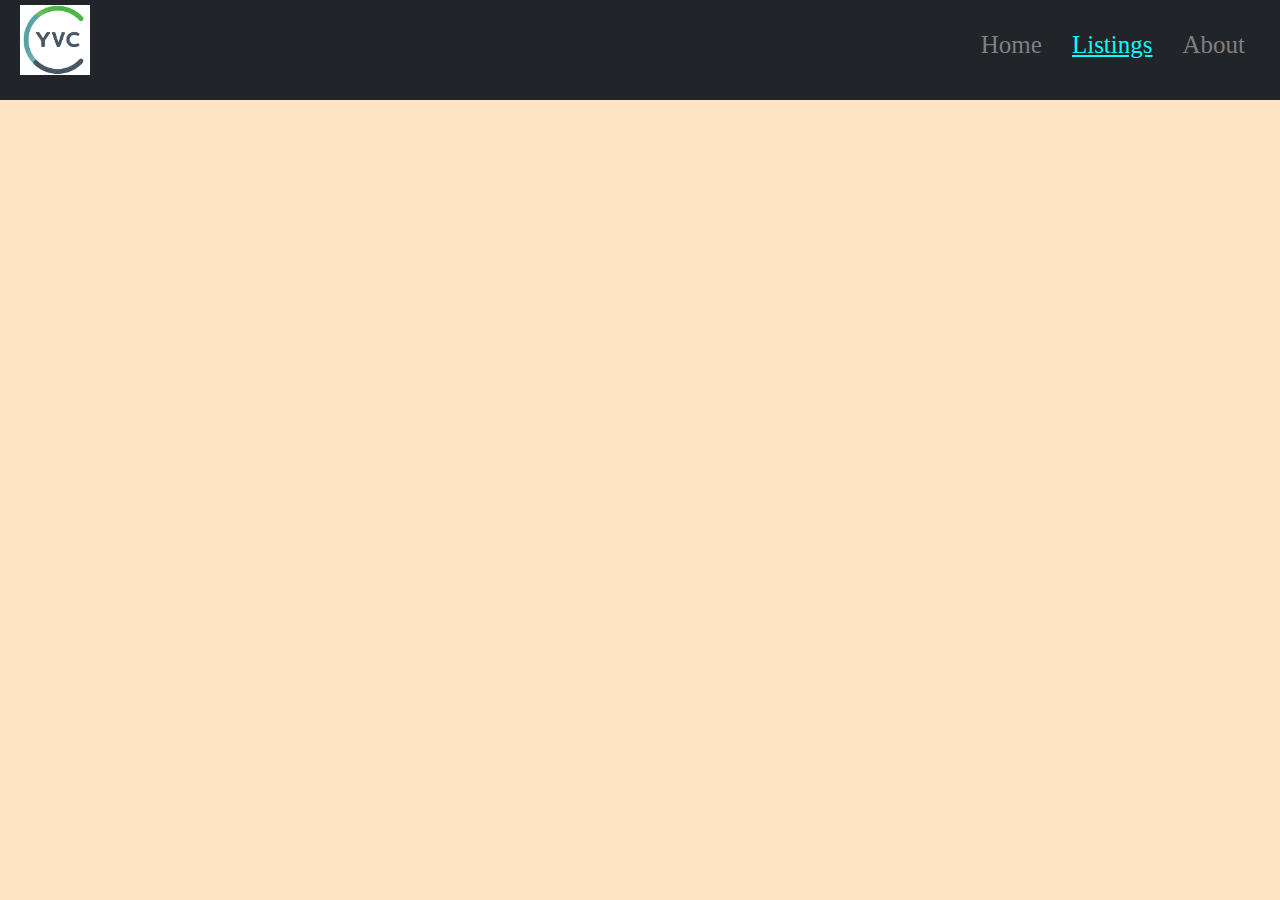
==== listings.html @ 867fbf7c "first commit" ====
<!DOCTYPE html>
<html lang="en">
<head>
    <meta charset="UTF-8">
    <meta http-equiv="X-UA-Compatible" content="IE=edge">
    <meta name="viewport" content="width=device-width, initial-scale=1.0">
    <title>Youth Volunterring Center</title>
    <link rel = "stylesheet" href = "main.css">
    <link rel = "stylesheet" href = "listings.css">
</head>
<body>
    <div id="navBar"> 
        <img src="yvc_logo_possibly.png" id="navImage">
        <ul id="navList">
            <a href = "index.html"><li class="navItem home">Home</li></a>
            <a href = "listings.html" target = _blank><li class="navItem listings">Listings</li></a>
            <a href = "about.html" target = _blank><li class="navItem">About</li></a>
        </ul>
    </div>
</body>
</html>
---- main.css ----
body {
    margin: 0px;
    background-color:bisque;
    font-family:fantasy;
}

/* Navigation Bar */
#navBar {
    background-color: #212529;

    display: flex;
    justify-content: space-between;

    padding-left: 20px;
    padding-right: 20px;
    height:100px;
    
}

#navList {
    display: flex;
    list-style: none;
}

.navItem {
    padding-bottom: 10px;
    padding: 15px;
    font-size: 25px;
    color: grey;
}
#navImage {
  height: 70px;
  padding-top: 5px;
}

/* Transition Content */
#transitionalContent {
    text-align: center;
    background-image: url('people2.jpg');
    background-repeat: no-repeat;
    background-size: cover;
    height: 500px;

    margin: 5%;
    margin-left: -15px;
    margin-right: -15px;
    margin-top: -21px;
    margin-bottom: -75px;
}


/* Text Container */
#text {
    display: flex;
    /* background-color: white; */
    background-image: linear-gradient(white, gray);
}

/* Main Text Box */
#mainText {
    display: flex;
    flex-direction: column;

    border-style: solid;
    border-color: black;

    margin: 5%;
    width: 60%;
    text-align: center;
}

.listing {

    margin: 20px;

    display: flex;
}
.listingText {
    display: flex;
    flex-direction: column;
}

/* Side Text Box */
#sideText {
    display: flex;
    flex-direction: column;
    
    border-style: solid;
    border-color:black;
    margin: 5%;
    margin-left: 0px;
    width: 30%;
    text-align: center;
}

.stItem {
    display: flex;
    flex-direction: column;

    border-style: solid;
    border-color: black;
    margin: 10px;
    

    display: flex;
}

a {
    text-decoration: none;
}

.navItem:hover {
    text-decoration: underline;
    color: cyan;
}

.home {
    text-decoration: underline;
    color: cyan; 
}

.wsnyc {
    width: 200px;
    height: 200px;
    float: left;
    padding-bottom: 50px;
}

#purple {
    display: flex;
    flex-direction: row;
}

.ANY {
    float: right;
}

.habitat {
    float: left;
    padding-bottom: 15px;
}

.emptyspace {
    visibility: hidden;
}

.transitionH {
    background-color: white;
}

#purple2 {
    background-color: purple;
    margin-left: -35px;
    margin-right: -20px;
}

#red {
    background-color: red;
    margin-left: -35px;
    margin-right: -20px;
}

#blue {
    background-color: blue;
    margin-left: -35px;
    margin-right: -20px;
}



.transitionH {
    background-color: white;
}

#purple2 {
    background-color: purple;
    margin-left: -35px;
    margin-right: -20px;
}

#red {
    background-color: red;
    margin-left: -35px;
    margin-right: -20px;
}

#blue {
    background-color: blue;
    margin-left: -35px;
    margin-right: -20px;
}

#contact {
    background-color: #212529;
    color: grey;
    margin-top: -20px;
    margin-bottom: -20px;
}

.ourcontacts {
    display: flex;
    flex-direction: column;
}

#college {
    margin: 45px;
    background-color: rgb(65, 18, 140);
    padding: 15px;
}

#networking {
    background-color: crimson;
    padding: 5px;
    width: 300px;
    margin-left: 45px;
}

#social {
   background-color:dodgerblue;
   width: 290px;
   margin-left: 45px;
   padding: 10px;
}

#experience {
    background-color: bisque;
    width: 290px;
    padding: 10px;
    margin-left: 45px;
}

#purple p{
    font-family:'Gill Sans', 'Gill Sans MT', Calibri, 'Trebuchet MS', sans-serif;
}

#red p {
    font-family:'Gill Sans', 'Gill Sans MT', Calibri, 'Trebuchet MS', sans-serif;
}

#blue p {
    font-family:'Gill Sans', 'Gill Sans MT', Calibri, 'Trebuchet MS', sans-serif;
}

#college p{
    font-family:'Gill Sans', 'Gill Sans MT', Calibri, 'Trebuchet MS', sans-serif;
}

#networking p{
    font-family:'Gill Sans', 'Gill Sans MT', Calibri, 'Trebuchet MS', sans-serif;
}

#social p{
    font-family:'Gill Sans', 'Gill Sans MT', Calibri, 'Trebuchet MS', sans-serif;
}

#experience p{
    font-family:'Gill Sans', 'Gill Sans MT', Calibri, 'Trebuchet MS', sans-serif;
}

.listings {
    color: cyan;
    text-decoration:underline;
}
---- listings.css ----
.home {
    text-decoration: none;
    color: gray;
}
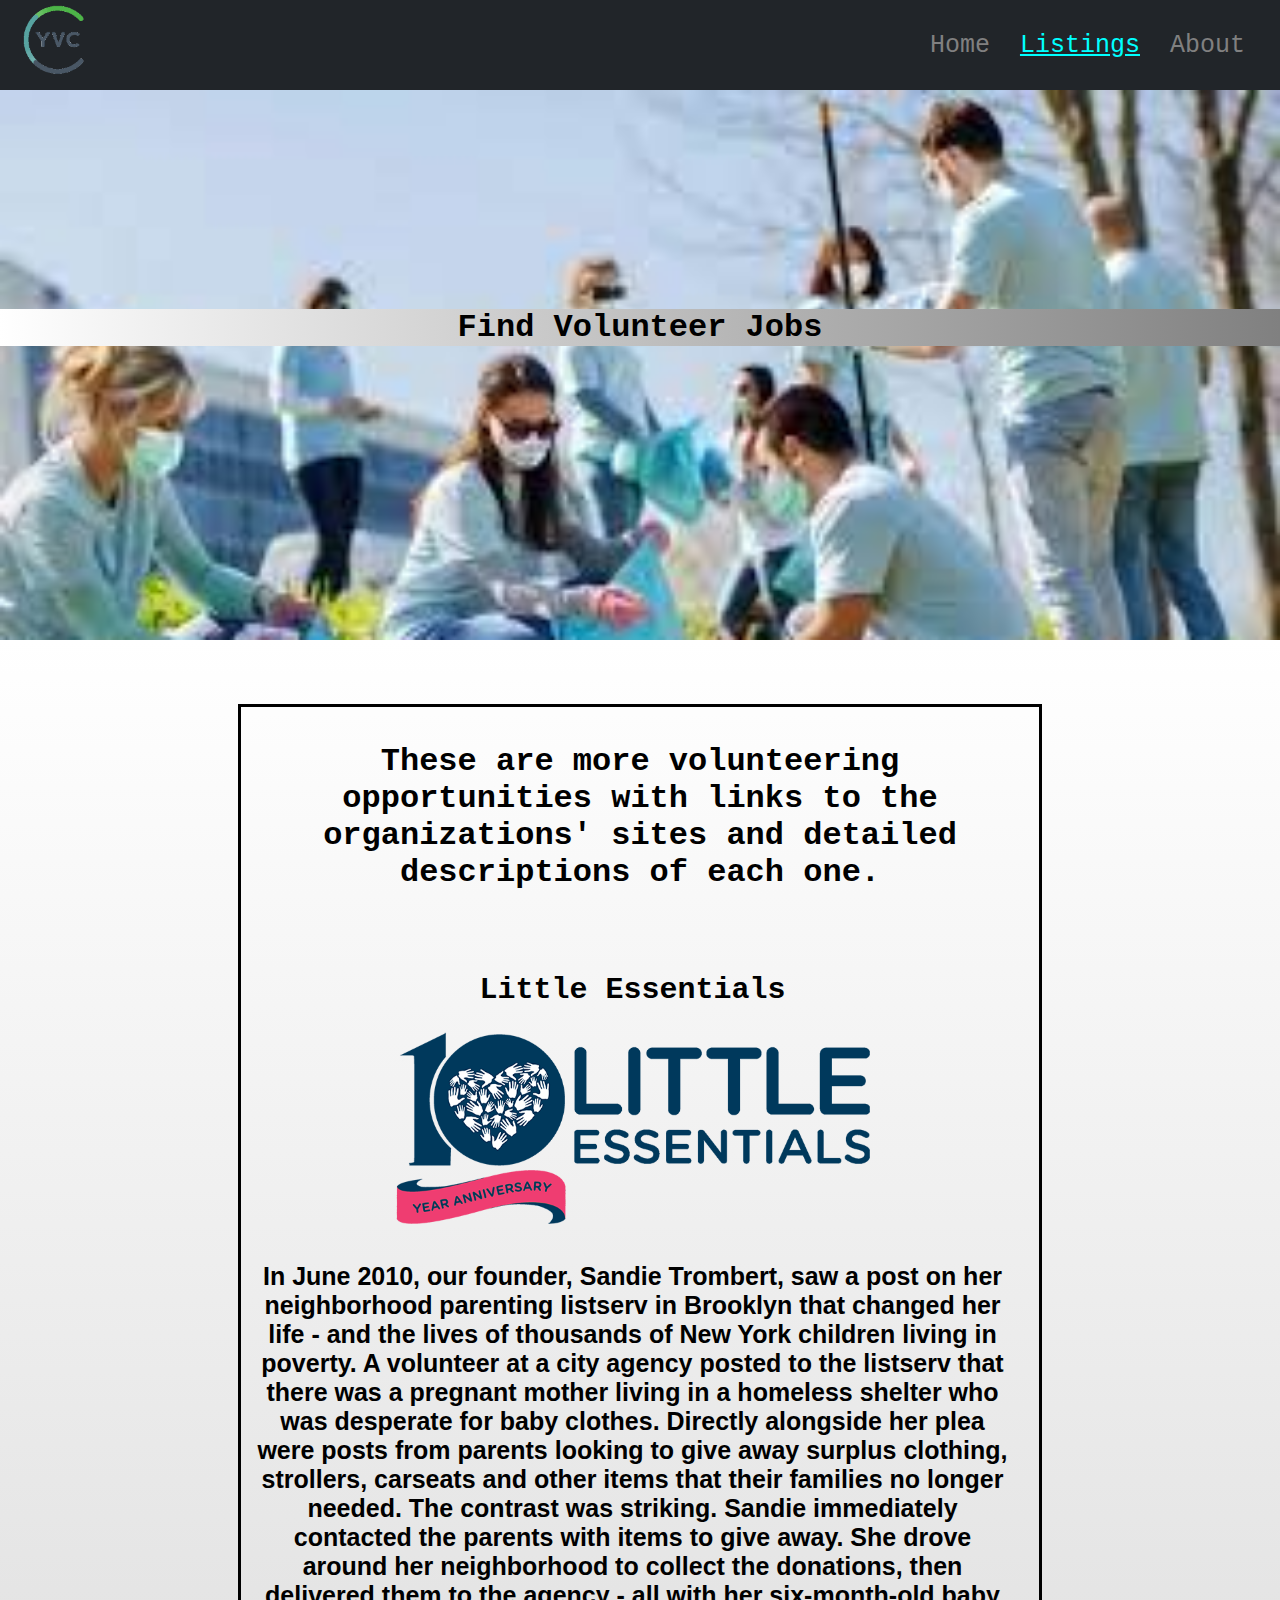
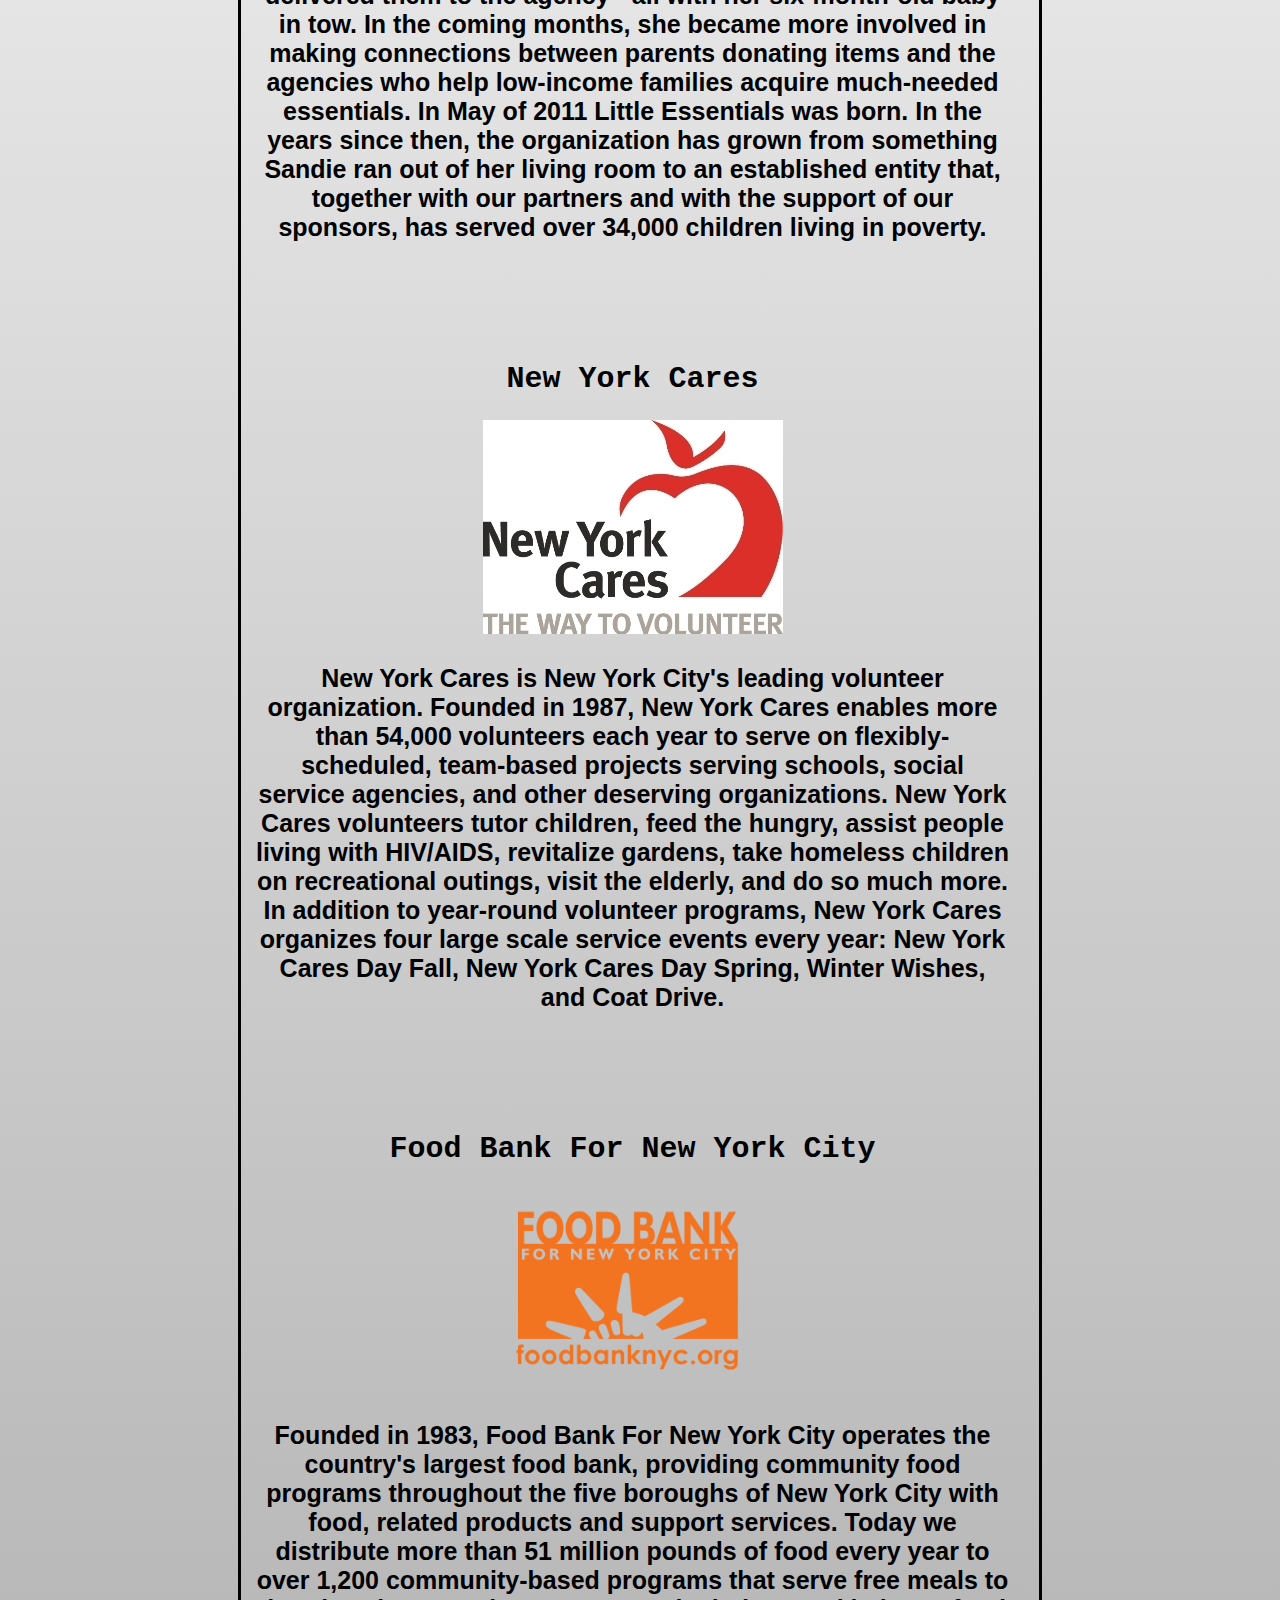
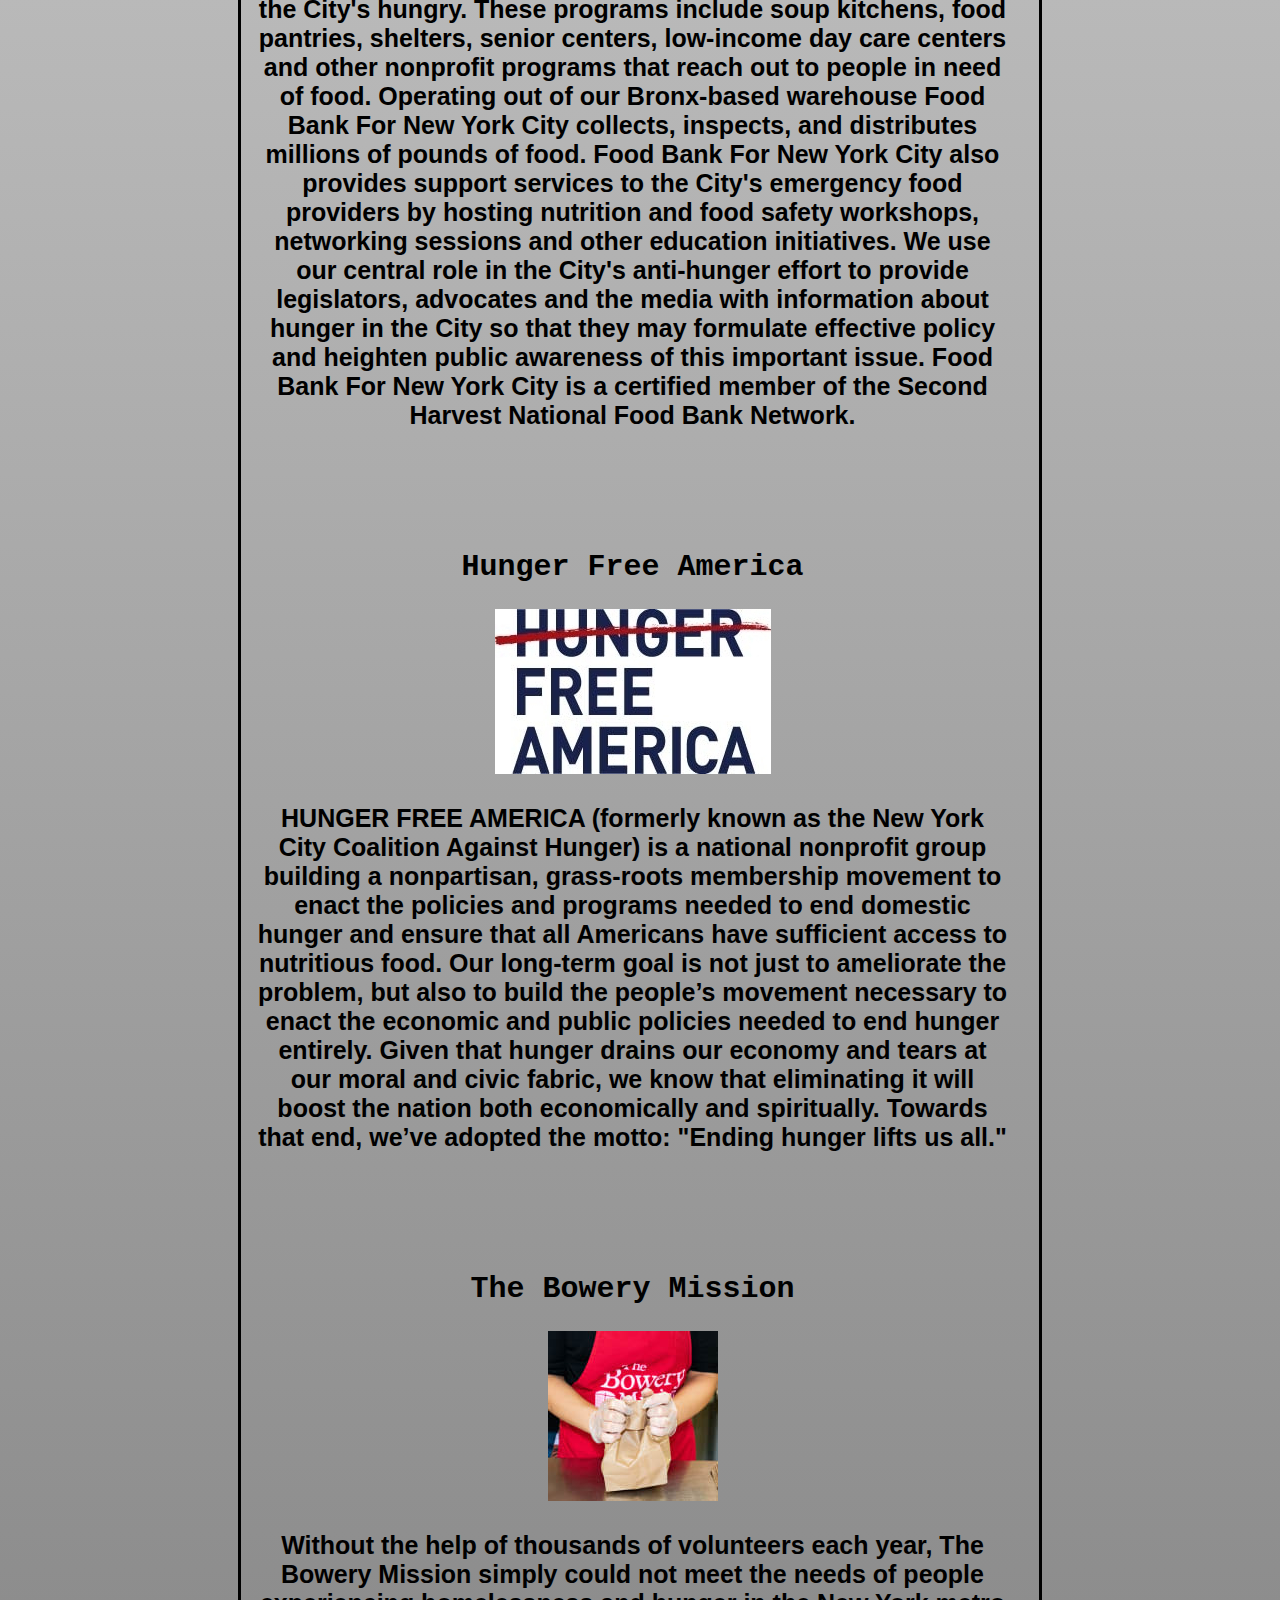
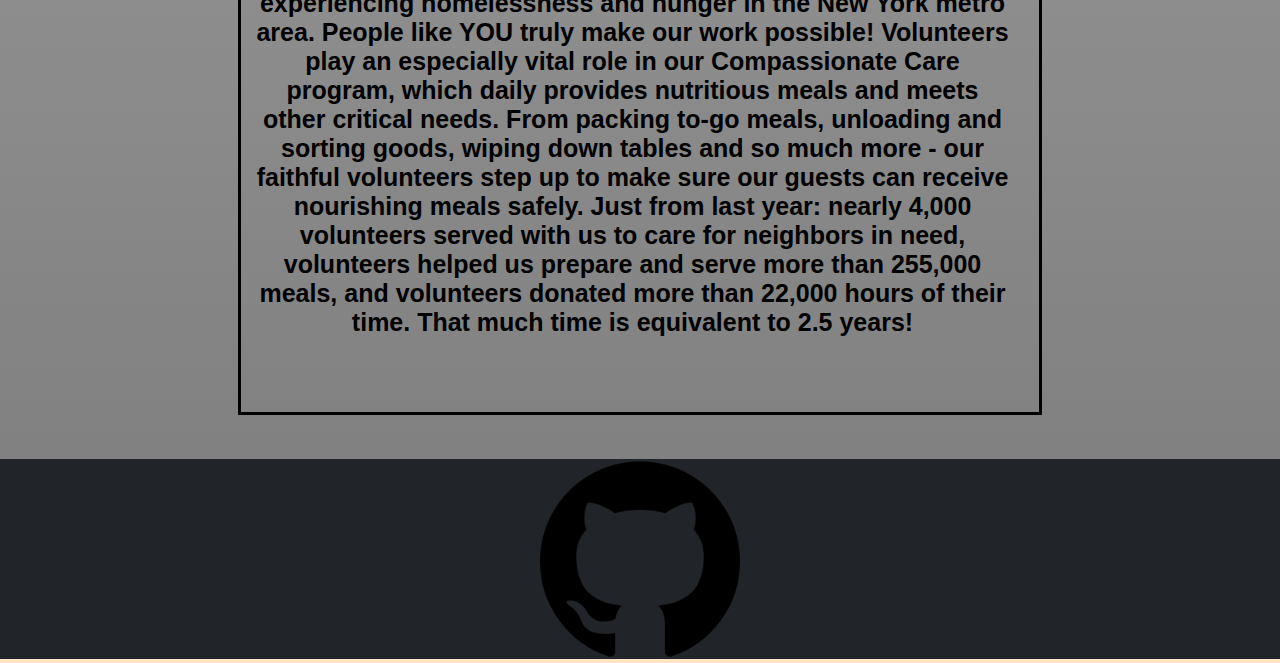
==== commit 403a029d: "update1" ====
--- a/listings.html
+++ b/listings.html
@@ -10,12 +10,99 @@
 </head>
 <body>
     <div id="navBar"> 
-        <img src="yvc_logo_possibly.png" id="navImage">
+        <img src="yvc_logo.png" id="navImage">
         <ul id="navList">
-            <a href = "index.html"><li class="navItem home">Home</li></a>
-            <a href = "listings.html" target = _blank><li class="navItem listings">Listings</li></a>
+            <a href = "index.html" target = _blank><li class="navItem home">Home</li></a>
+          <li class="navItem listings">Listings</li>
             <a href = "about.html" target = _blank><li class="navItem">About</li></a>
         </ul>
     </div>
+
+    <div id = "listingTransition">
+        <div class = "emptyspace">k</div>
+        <div class = "emptyspace">k</div>
+        <div class = "emptyspace">k</div>
+        <div class = "emptyspace">k</div>
+        <div class = "emptyspace">k</div>
+        <div class = "emptyspace">k</div>
+        <div class = "emptyspace">k</div>
+        <div class = "emptyspace">k</div>
+        <div class = "emptyspace">k</div>
+        <div class = "emptyspace">k</div>
+        <div class = "emptyspace">k</div>
+        <h1 class = "listingTH">Find Volunteer Jobs</h1>
+    </div>
+
+    <div id="text">
+        <div id="mainText">
+        <h1>These are more volunteering opportunities with links to the organizations' sites and detailed descriptions of each one.</h1>
+        <div class = "listing">
+            <div class = "listingText">
+                <div id = "red">
+                    <a href = "https://www.littleessentials.org/" target = _blank><h2 class = "LE">Little Essentials</h2></a>
+                    <img class = "Little" src = "Little Essentials Logo.png">
+                    <p> In June 2010, our founder, Sandie Trombert, saw a post on her neighborhood parenting listserv in Brooklyn that changed her life - and the lives of thousands of New York children living in poverty.
+        A volunteer at a city agency posted to the listserv that there was a pregnant mother living in a homeless shelter who was desperate for baby clothes.
+        Directly alongside her plea were posts from parents looking to give away surplus clothing, strollers, carseats and other items that their families no longer needed.
+        The contrast was striking.
+        Sandie immediately contacted the parents with items to give away. She drove around her neighborhood to collect the donations, then delivered them to the agency - all with her six-month-old baby in tow.
+        In the coming months, she became more involved in making connections between parents donating items and the agencies who help low-income families acquire much-needed essentials. In May of 2011 Little Essentials was born.
+        In the years since then, the organization has grown from something Sandie ran out of her living room to an established entity that, together with our partners and with the support of our sponsors, has served over 34,000 children living in poverty.</p>
+                        </div>
+                    </div>
+            </div>
+            <div class="listing">
+                <div class="listingText">
+                    <div id = "red">
+                    <h2>New York Cares</h2>
+                    <img class = "cares" src = "New York Cares.jpg">
+                    <p> New York Cares is New York City's leading volunteer organization.
+        Founded in 1987, New York Cares enables more than 54,000 volunteers each year to serve on flexibly-scheduled, team-based projects serving schools, social service agencies, and other deserving organizations.
+        New York Cares volunteers tutor children, feed the hungry, assist people living with HIV/AIDS, revitalize gardens, take homeless children on recreational outings, visit the elderly, and do so much more.
+        In addition to year-round volunteer programs, New York Cares organizes four large scale service events every year: New York Cares Day Fall, New York Cares Day Spring, Winter Wishes, and Coat Drive.</p>
+                        </div>
+                    </div>
+            
+            </div>
+            <div class="listing">
+                <div class="listingText">
+                    <div id = "red">
+                    <h2>Food Bank For New York City</h2>
+                    <img class = "bank" src = "Food Bank.png">
+                    <p>Founded in 1983, Food Bank For New York City operates the country's largest food bank, providing community food programs throughout the five boroughs of New York City with food, related products and support services. Today we distribute more than 51 million pounds of food every year to over 1,200 community-based programs that serve free meals to the City's hungry. These programs include soup kitchens, food pantries, shelters, senior centers, low-income day care centers and other nonprofit programs that reach out to people in need of food. Operating out of our Bronx-based warehouse Food Bank For New York City collects, inspects, and distributes millions of pounds of food. Food Bank For New York City also provides support services to the City's emergency food providers by hosting nutrition and food safety workshops, networking sessions and other education initiatives. We use our central role in the City's anti-hunger effort to provide legislators, advocates and the media with information about hunger in the City so that they may formulate effective policy and heighten public awareness of this important issue. Food Bank For New York City is a certified member of the Second Harvest National Food Bank Network.</p>
+                        </div>
+                    </div>
+            </div>
+            <div class="listing">
+                <div class="listingText">
+                    <div id = "red">
+                    <h2>Hunger Free America</h2>
+                    <img class = "hunger" src = "Hunger Free.jpg">
+                    <p> HUNGER FREE AMERICA (formerly known as the New York City Coalition Against Hunger) is a national nonprofit group building a nonpartisan, grass-roots membership movement to enact the policies and programs needed to end domestic hunger and ensure that all Americans have sufficient access to nutritious food.
+        Our long-term goal is not just to ameliorate the problem, but also to build the people’s movement necessary to enact the economic and public policies needed to end hunger entirely. Given that hunger drains our economy and tears at our moral and civic fabric, we know that eliminating it will boost the nation both economically and spiritually. Towards that end, we’ve adopted the motto: "Ending hunger lifts us all."</p>
+                        </div>
+                    </div>
+            </div>
+            <div class="listing">
+                <div class="listingText">
+                    <div id = "red">
+                    <h2>The Bowery Mission</h2>
+                    <img class = "bowery" src = "Bowery.jpg">
+                    <p> Without the help of thousands of volunteers each year, The Bowery Mission simply could not meet the needs of people experiencing homelessness and hunger in the New York metro area. People like YOU truly make our work possible! Volunteers play an especially vital role in our Compassionate Care program, which daily provides nutritious meals and meets other critical needs.
+        From packing to-go meals, unloading and sorting goods, wiping down tables and so much more - our faithful volunteers step up to make sure our guests can receive nourishing meals safely.
+        Just from last year: nearly 4,000 volunteers served with us to care for neighbors in need, volunteers helped us prepare and serve more than 255,000 meals,
+        and volunteers donated more than 22,000 hours of their time. That much time is equivalent to 2.5 years!
+    </p>
+</div>
+</div>
+</div>
+        </div>
+</div>
+</div>
+
+    <div id = "contact">
+        <footer></footer>
+        <a href = "https://obiakoasc22.github.io/Demo-Day-Project/" target = _blank><img class = "github" src = "GitHub.png"></a>
+    </div>
 </body>
 </html>--- a/main.css
+++ b/main.css
@@ -1,7 +1,7 @@
 body {
     margin: 0px;
     background-color:bisque;
-    font-family:fantasy;
+    font-family: 'JetBrains Mono', monospace;
 }
 
 /* Navigation Bar */
@@ -44,7 +44,7 @@
     margin: 5%;
     margin-left: -15px;
     margin-right: -15px;
-    margin-top: -21px;
+    margin-top: -5px;
     margin-bottom: -75px;
 }
 
@@ -52,7 +52,6 @@
 /* Text Container */
 #text {
     display: flex;
-    /* background-color: white; */
     background-image: linear-gradient(white, gray);
 }
 
@@ -63,21 +62,29 @@
 
     border-style: solid;
     border-color: black;
+    padding: 15px;
 
     margin: 5%;
     width: 60%;
     text-align: center;
+    
 }
 
 .listing {
 
-    margin: 20px;
-
-    display: flex;
-}
+    margin:20px;
+
+    display: flex;
+}
+
+h2 {
+    font-size: 30px;
+}
+
 .listingText {
     display: flex;
     flex-direction: column;
+    padding: 15px;
 }
 
 /* Side Text Box */
@@ -97,7 +104,7 @@
     display: flex;
     flex-direction: column;
 
-    border-style: solid;
+    border-style: none;
     border-color: black;
     margin: 10px;
     
@@ -145,23 +152,20 @@
 }
 
 .transitionH {
-    background-color: white;
+    background-image: linear-gradient(to right,white, gray);
 }
 
 #purple2 {
-    background-color: purple;
     margin-left: -35px;
     margin-right: -20px;
 }
 
 #red {
-    background-color: red;
     margin-left: -35px;
     margin-right: -20px;
 }
 
 #blue {
-    background-color: blue;
     margin-left: -35px;
     margin-right: -20px;
 }
@@ -173,19 +177,16 @@
 }
 
 #purple2 {
-    background-color: purple;
     margin-left: -35px;
     margin-right: -20px;
 }
 
 #red {
-    background-color: red;
     margin-left: -35px;
     margin-right: -20px;
 }
 
 #blue {
-    background-color: blue;
     margin-left: -35px;
     margin-right: -20px;
 }
@@ -204,28 +205,24 @@
 
 #college {
     margin: 45px;
-    background-color: rgb(65, 18, 140);
-    padding: 15px;
+    padding: 0px;
 }
 
 #networking {
-    background-color: crimson;
-    padding: 5px;
+    padding: 0px;
     width: 300px;
     margin-left: 45px;
 }
 
 #social {
-   background-color:dodgerblue;
    width: 290px;
    margin-left: 45px;
-   padding: 10px;
+   padding: 0px;
 }
 
 #experience {
-    background-color: bisque;
     width: 290px;
-    padding: 10px;
+    padding: 0px;
     margin-left: 45px;
 }
 
@@ -256,8 +253,38 @@
 #experience p{
     font-family:'Gill Sans', 'Gill Sans MT', Calibri, 'Trebuchet MS', sans-serif;
 }
+
+p {
+    font-weight: bold;
+    font-size: 25px;
+}
+
+
 
 .listings {
     color: cyan;
     text-decoration:underline;
+}
+
+#purple2 a {
+    color: black;
+}
+
+#purple2 a:hover {
+    color: cyan;
+    text-decoration: underline;
+    opacity: 0.6;
+}
+
+.github {
+    display: block;
+    margin-left: auto;
+    margin-right: auto;
+    width: 200px;
+    height: 200px;
+}
+
+h2, #abtTitle{
+    display: flex;
+    justify-content: center;
 }--- a/listings.css
+++ b/listings.css
@@ -1,4 +1,39 @@
 .home {
     text-decoration: none;
     color: gray;
+}
+
+#listingTransition {
+    background-image: url('people3.jpg');
+    height: 550px;
+    background-repeat: no-repeat;
+    background-size: cover;
+    margin-top: -10px;
+}
+
+.listingTH {
+    display: flex;
+    justify-content: center;
+    background-image: linear-gradient(to right, white, gray)
+}
+
+.Little {
+    height: 200px;
+}
+
+#text {
+    display: flex;
+    justify-content: center;
+}
+.bank {
+    height: 200px;
+}
+
+#red a{
+    color: black;
+}
+
+.LE:hover {
+    color: cyan;
+    text-decoration: underline;
 }